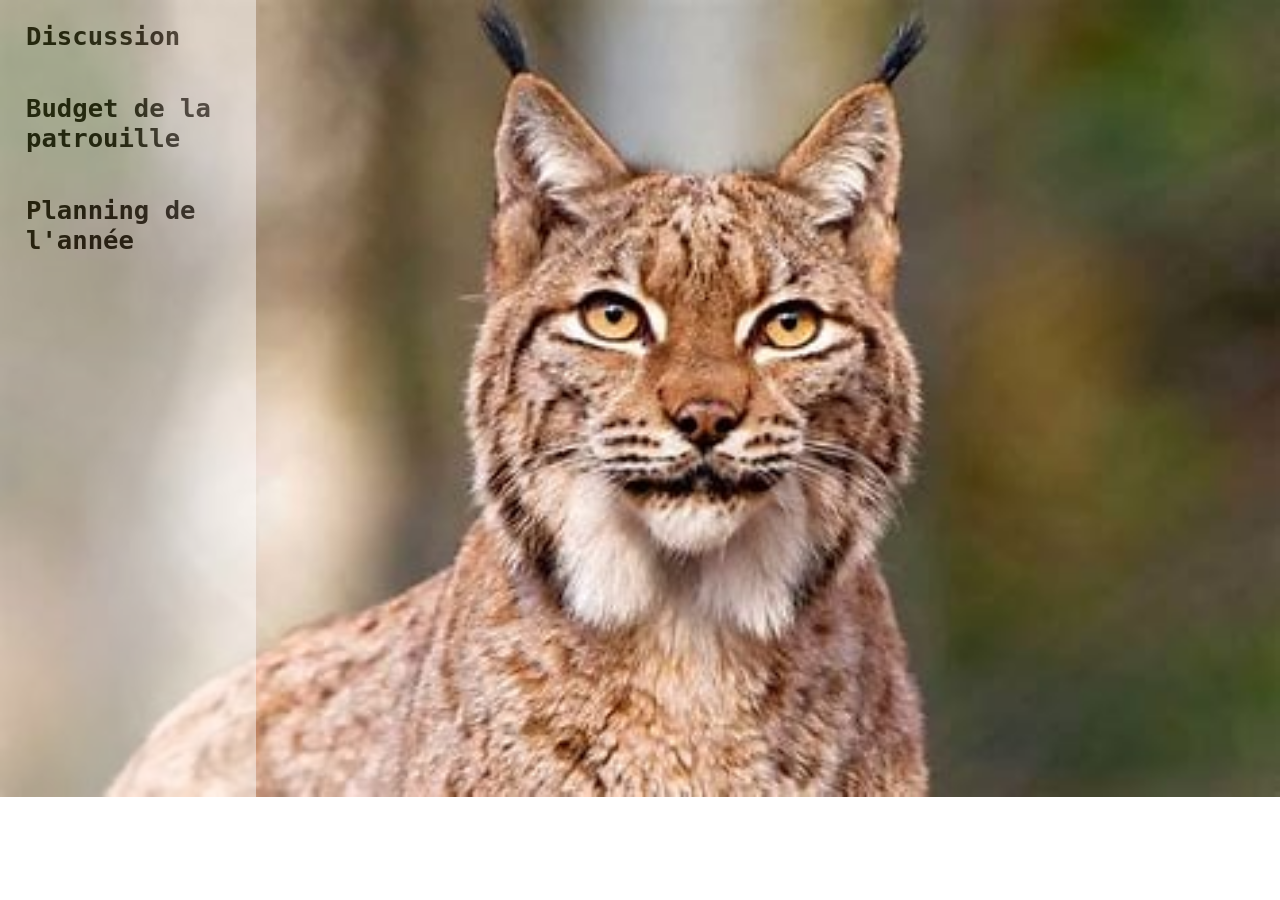
==== lynx/index.html @ 18b88c87 "add draft of website" ====
<!DOCTYPE html>
<html>
	<head>
		<link rel="stylesheet" href="style.css">
		<script src="scripts.js"></script>
	</head>
	<body>
		<img id='frontpage_background' src='lynx_background.jpg'></img>
		<div id='main_menu'>
			<button id='chat_button' class='main_menu_button' onclick='load_chat()'>
				Discussion
			</button>
			<button id='budget_button' class='main_menu_button' onclick='load_budget()'>
				Budget de la patrouille
			</button>
			<button id='planning_button' class='main_menu_button' onclick='load_planning()'>
				Planning de l'année
			</button>
		</div>
	</body>
</html>
---- lynx/style.css ----
#frontpage_background {
	position: absolute;
	top: 0px;
	left: 0px;
	width: 100%;
}

#main_menu {
	background-color: white;
	opacity: 50%;
	position: absolute;
	top: 0px;
	left: 0px;
	width: 20vw;
	height: 100%;
}

.main_menu_button {
	border: none;
	background: none;
	text-align: left;
	font-family: monospace;
	margin: 20px;
	font-weight: bold;
	font-size: 2vw;
}

.budget-marker {
	position: absolute;
	left: 55%;
	top: 20%;
	transform: translate(-50%, -50%);
	font-family: monospace;
	font-size: 3vw;
	font-weight: bold;
	white-space: pre-wrap;
	text-align: center;
}

.activity-marker {
	background-color: white;
	opacity: 50%;
	border-radius: 20%;
	padding: 5vw 20vw 10vw 20vw;
	white-space: pre-wrap;
	position: absolute;
	left: 55%;
	top: 20%;
	transform: translate(-50%, -50%);
}
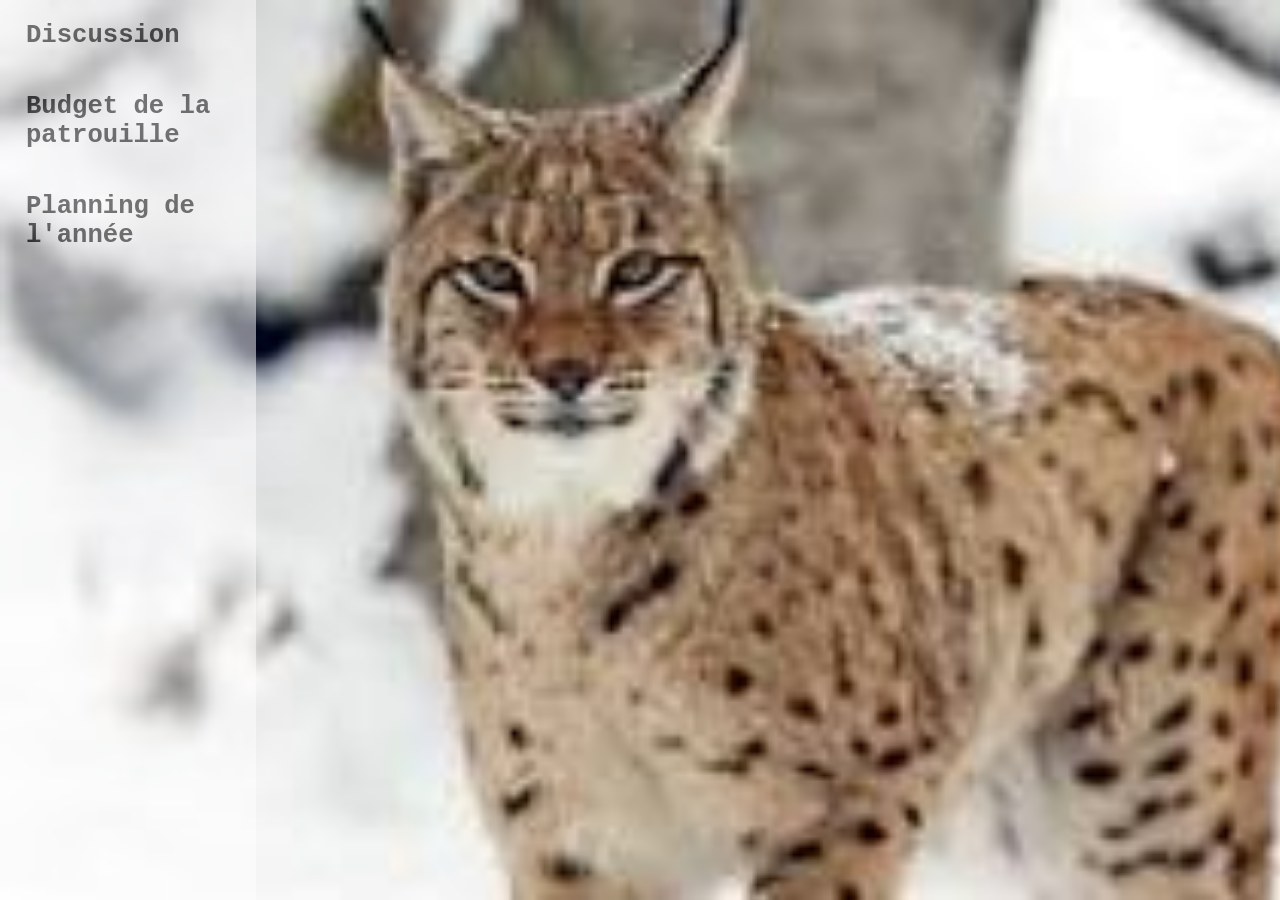
==== commit 746f8d2a: "Update index.html" ====
--- a/lynx/index.html
+++ b/lynx/index.html
@@ -3,9 +3,31 @@
 	<head>
 		<link rel="stylesheet" href="style.css">
 		<script src="scripts.js"></script>
+    <script>
+window.onload = function() {
+    resizeImage();
+};
+
+window.onresize = function() {
+    resizeImage();
+};
+
+function resizeImage() {
+    var img = document.getElementById('frontpage_background');
+    var aspectRatio = img.naturalWidth / img.naturalHeight;
+    if (window.innerWidth / window.innerHeight <= aspectRatio) {
+        img.style.width = 'auto';
+        img.style.height = '100vh';
+    } else {
+        img.style.width = '100vw';
+        img.style.height = 'auto';
+    }
+}
+
+  </script>
 	</head>
 	<body>
-		<img id='frontpage_background' src='lynx_background.jpg'></img>
+		<img id='frontpage_background' src='[data-uri]'></img>
 		<div id='main_menu'>
 			<button id='chat_button' class='main_menu_button' onclick='load_chat()'>
 				Discussion
@@ -18,4 +40,4 @@
 			</button>
 		</div>
 	</body>
-</html>+</html>
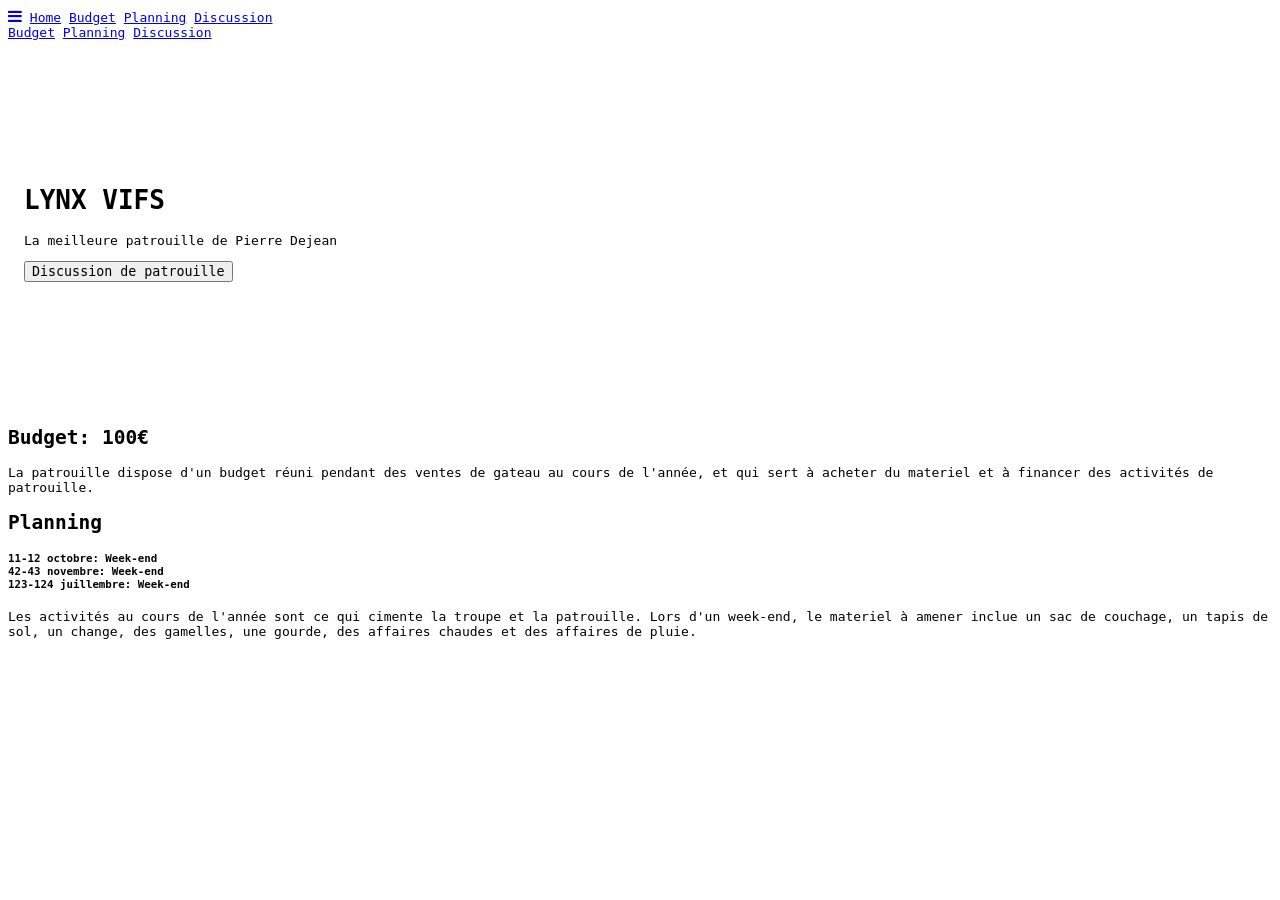
==== commit fcff8d0f: "Update index.html" ====
--- a/lynx/index.html
+++ b/lynx/index.html
@@ -1,43 +1,85 @@
 <!DOCTYPE html>
-<html>
+<html lang="en">
 	<head>
-		<link rel="stylesheet" href="style.css">
-		<script src="scripts.js"></script>
-    <script>
-window.onload = function() {
-    resizeImage();
-};
+		<title>Lynx Vifs</title>
+		<meta charset="UTF-8">
+		<meta name="viewport" content="width=device-width, initial-scale=1">
+		<link rel="stylesheet" href="main.css">
+		<link rel="stylesheet" href="https://cdnjs.cloudflare.com/ajax/libs/font-awesome/4.7.0/css/font-awesome.min.css">
+		<style>
+			body,h1,h2,h3,h4,h5,h6 {
+				font-family: monospace;
+			}
+			.w3-bar,h1,button {
+				font-family: monospace;
+			}
+		</style>
+	</head>
+<body>
 
-window.onresize = function() {
-    resizeImage();
-};
-
-function resizeImage() {
-    var img = document.getElementById('frontpage_background');
-    var aspectRatio = img.naturalWidth / img.naturalHeight;
-    if (window.innerWidth / window.innerHeight <= aspectRatio) {
-        img.style.width = 'auto';
-        img.style.height = '100vh';
-    } else {
-        img.style.width = '100vw';
-        img.style.height = 'auto';
-    }
-}
-
-  </script>
-	</head>
-	<body>
-		<img id='frontpage_background' src='[data-uri]'></img>
-		<div id='main_menu'>
-			<button id='chat_button' class='main_menu_button' onclick='load_chat()'>
-				Discussion
-			</button>
-			<button id='budget_button' class='main_menu_button' onclick='load_budget()'>
-				Budget de la patrouille
-			</button>
-			<button id='planning_button' class='main_menu_button' onclick='load_planning()'>
-				Planning de l'année
-			</button>
+	<!-- Navbar -->
+	<div class="w3-top">
+		<div class="w3-bar w3-yellow w3-card w3-left-align w3-large">
+			<a class="w3-bar-item w3-button w3-hide-medium w3-hide-large w3-right w3-padding-large w3-hover-white w3-large w3-yellow" href="javascript:void(0);" onclick="myFunction()" title="Toggle Navigation Menu"><i class="fa fa-bars"></i></a>
+			<a href="#" class="w3-bar-item w3-button w3-padding-large w3-black">Home</a>
+			<a href="#budget" class="w3-bar-item w3-button w3-hide-small w3-padding-large w3-hover-white">Budget</a>
+			<a href="#planning" class="w3-bar-item w3-button w3-hide-small w3-padding-large w3-hover-white">Planning</a>
+			<a href="#discussion" class="w3-bar-item w3-button w3-hide-small w3-padding-large w3-hover-white">Discussion</a>
 		</div>
-	</body>
+	
+		<!-- Navbar on small screens -->
+		<div id="navDemo" class="w3-bar-block w3-yellow w3-hide w3-hide-large w3-hide-medium w3-large">
+			<a href="#budget" class="w3-bar-item w3-button w3-padding-large">Budget</a>
+			<a href="#planning" class="w3-bar-item w3-button w3-padding-large">Planning</a>
+			<a href="#discussion" class="w3-bar-item w3-button w3-padding-large">Discussion</a>
+		</div>
+	</div>
+	
+	<!-- Header -->
+	<header class="w3-container w3-orange w3-center" style="padding:128px 16px">
+		<h1 class="w3-margin w3-jumbo">LYNX VIFS</h1>
+		<p class="w3-xlarge">La meilleure patrouille de Pierre Dejean</p>
+		<button class="w3-button w3-black w3-padding-large w3-large w3-margin-top">Discussion de patrouille</button>
+	</header>
+	
+	<!-- First Grid -->
+	<section id='budget'>
+		<div class="w3-row-padding w3-padding-64 w3-container">
+			<div class="w3-content">
+				<div class="w3-twothird">
+					<h1>Budget: 100€</h1>
+		
+					<p class="w3-text-grey">La patrouille dispose d'un budget réuni pendant des ventes de gateau au cours de l'année, et qui sert à acheter du materiel et à financer des activités de patrouille.</p>
+				</div>
+			</div>
+		</div>
+	</section>
+	
+	<!-- Second Grid -->
+	<section id='planning'>
+		<div class="w3-row-padding w3-light-grey w3-padding-64 w3-container">
+			<div class="w3-content">
+				<div class="w3-twothird">
+					<h1>Planning</h1>
+					<h5 class="w3-padding-32">11-12 octobre: Week-end</br>42-43 novembre: Week-end</br>123-124 juillembre: Week-end</h5>
+		
+					<p class="w3-text-grey">Les activités au cours de l'année sont ce qui cimente la troupe et la patrouille. Lors d'un week-end, le materiel à amener inclue un sac de couchage, un tapis de sol, un change, des gamelles, une gourde, des affaires chaudes et des affaires de pluie.</p>
+				</div>
+			</div>
+		</div>
+	</section>
+	
+	<script>
+	// Used to toggle the menu on small screens when clicking on the menu button
+	function myFunction() {
+		var x = document.getElementById("navDemo");
+		if (x.className.indexOf("w3-show") == -1) {
+			x.className += " w3-show";
+		} else { 
+			x.className = x.className.replace(" w3-show", "");
+		}
+	}
+	</script>
+	
+</body>
 </html>
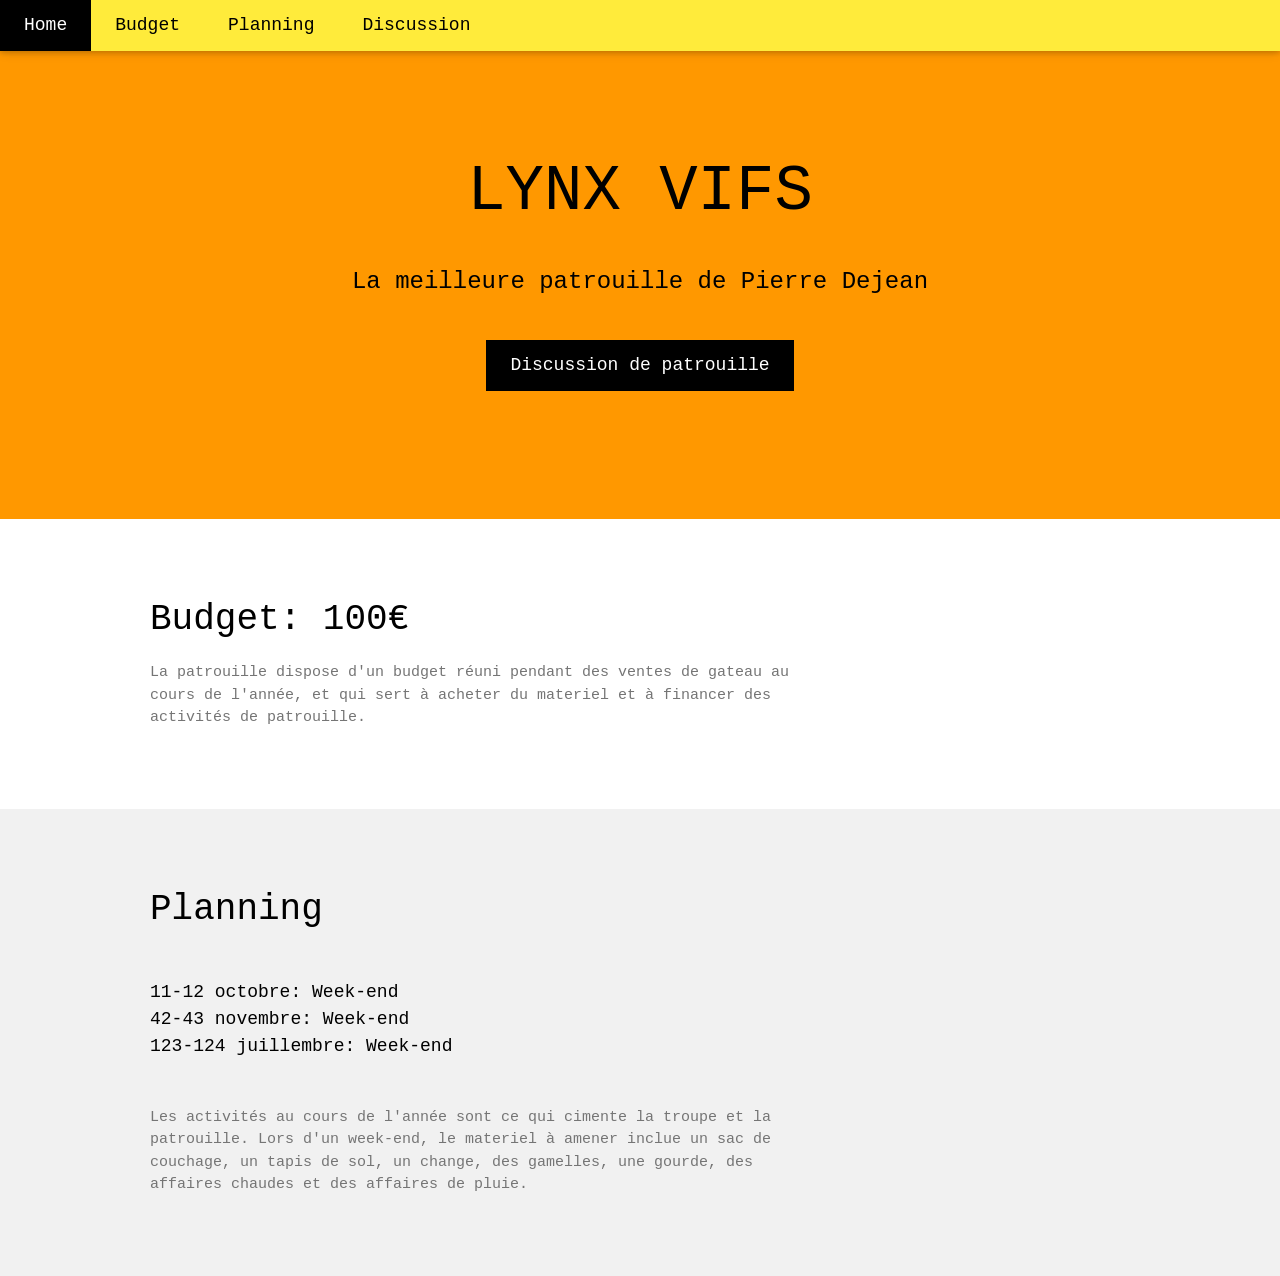
==== commit eb08c50f: "Add files via upload" ====
--- a/lynx/index.html
+++ b/lynx/index.html
@@ -24,14 +24,14 @@
 			<a href="#" class="w3-bar-item w3-button w3-padding-large w3-black">Home</a>
 			<a href="#budget" class="w3-bar-item w3-button w3-hide-small w3-padding-large w3-hover-white">Budget</a>
 			<a href="#planning" class="w3-bar-item w3-button w3-hide-small w3-padding-large w3-hover-white">Planning</a>
-			<a href="#discussion" class="w3-bar-item w3-button w3-hide-small w3-padding-large w3-hover-white">Discussion</a>
+			<a href="chat.html" class="w3-bar-item w3-button w3-hide-small w3-padding-large w3-hover-white">Discussion</a>
 		</div>
 	
 		<!-- Navbar on small screens -->
 		<div id="navDemo" class="w3-bar-block w3-yellow w3-hide w3-hide-large w3-hide-medium w3-large">
 			<a href="#budget" class="w3-bar-item w3-button w3-padding-large">Budget</a>
 			<a href="#planning" class="w3-bar-item w3-button w3-padding-large">Planning</a>
-			<a href="#discussion" class="w3-bar-item w3-button w3-padding-large">Discussion</a>
+			<a href="chat.html" class="w3-bar-item w3-button w3-padding-large">Discussion</a>
 		</div>
 	</div>
 	
@@ -39,7 +39,7 @@
 	<header class="w3-container w3-orange w3-center" style="padding:128px 16px">
 		<h1 class="w3-margin w3-jumbo">LYNX VIFS</h1>
 		<p class="w3-xlarge">La meilleure patrouille de Pierre Dejean</p>
-		<button class="w3-button w3-black w3-padding-large w3-large w3-margin-top">Discussion de patrouille</button>
+		<button class="w3-button w3-black w3-padding-large w3-large w3-margin-top" onclick="window.location = 'chat.html'">Discussion de patrouille</button>
 	</header>
 	
 	<!-- First Grid -->
--- a/lynx/main.css
+++ b/lynx/main.css
@@ -0,0 +1,236 @@
+/* W3.CSS 4.15 December 2020 by Jan Egil and Borge Refsnes */
+html{box-sizing:border-box}*,*:before,*:after{box-sizing:inherit}
+/* Extract from normalize.css by Nicolas Gallagher and Jonathan Neal git.io/normalize */
+html{-ms-text-size-adjust:100%;-webkit-text-size-adjust:100%}body{margin:0}
+article,aside,details,figcaption,figure,footer,header,main,menu,nav,section{display:block}summary{display:list-item}
+audio,canvas,progress,video{display:inline-block}progress{vertical-align:baseline}
+audio:not([controls]){display:none;height:0}[hidden],template{display:none}
+a{background-color:transparent}a:active,a:hover{outline-width:0}
+abbr[title]{border-bottom:none;text-decoration:underline;text-decoration:underline dotted}
+b,strong{font-weight:bolder}dfn{font-style:italic}mark{background:#ff0;color:#000}
+small{font-size:80%}sub,sup{font-size:75%;line-height:0;position:relative;vertical-align:baseline}
+sub{bottom:-0.25em}sup{top:-0.5em}figure{margin:1em 40px}img{border-style:none}
+code,kbd,pre,samp{font-family:monospace,monospace;font-size:1em}hr{box-sizing:content-box;height:0;overflow:visible}
+button,input,select,textarea,optgroup{font:inherit;margin:0}optgroup{font-weight:bold}
+button,input{overflow:visible}button,select{text-transform:none}
+button,[type=button],[type=reset],[type=submit]{-webkit-appearance:button}
+button::-moz-focus-inner,[type=button]::-moz-focus-inner,[type=reset]::-moz-focus-inner,[type=submit]::-moz-focus-inner{border-style:none;padding:0}
+button:-moz-focusring,[type=button]:-moz-focusring,[type=reset]:-moz-focusring,[type=submit]:-moz-focusring{outline:1px dotted ButtonText}
+fieldset{border:1px solid #c0c0c0;margin:0 2px;padding:.35em .625em .75em}
+legend{color:inherit;display:table;max-width:100%;padding:0;white-space:normal}textarea{overflow:auto}
+[type=checkbox],[type=radio]{padding:0}
+[type=number]::-webkit-inner-spin-button,[type=number]::-webkit-outer-spin-button{height:auto}
+[type=search]{-webkit-appearance:textfield;outline-offset:-2px}
+[type=search]::-webkit-search-decoration{-webkit-appearance:none}
+::-webkit-file-upload-button{-webkit-appearance:button;font:inherit}
+/* End extract */
+html,body{font-family:Verdana,sans-serif;font-size:15px;line-height:1.5}html{overflow-x:hidden}
+h1{font-size:36px}h2{font-size:30px}h3{font-size:24px}h4{font-size:20px}h5{font-size:18px}h6{font-size:16px}
+.w3-serif{font-family:serif}.w3-sans-serif{font-family:sans-serif}.w3-cursive{font-family:cursive}.w3-monospace{font-family:monospace}
+h1,h2,h3,h4,h5,h6{font-family:"Segoe UI",Arial,sans-serif;font-weight:400;margin:10px 0}.w3-wide{letter-spacing:4px}
+hr{border:0;border-top:1px solid #eee;margin:20px 0}
+.w3-image{max-width:100%;height:auto}img{vertical-align:middle}a{color:inherit}
+.w3-table,.w3-table-all{border-collapse:collapse;border-spacing:0;width:100%;display:table}.w3-table-all{border:1px solid #ccc}
+.w3-bordered tr,.w3-table-all tr{border-bottom:1px solid #ddd}.w3-striped tbody tr:nth-child(even){background-color:#f1f1f1}
+.w3-table-all tr:nth-child(odd){background-color:#fff}.w3-table-all tr:nth-child(even){background-color:#f1f1f1}
+.w3-hoverable tbody tr:hover,.w3-ul.w3-hoverable li:hover{background-color:#ccc}.w3-centered tr th,.w3-centered tr td{text-align:center}
+.w3-table td,.w3-table th,.w3-table-all td,.w3-table-all th{padding:8px 8px;display:table-cell;text-align:left;vertical-align:top}
+.w3-table th:first-child,.w3-table td:first-child,.w3-table-all th:first-child,.w3-table-all td:first-child{padding-left:16px}
+.w3-btn,.w3-button{border:none;display:inline-block;padding:8px 16px;vertical-align:middle;overflow:hidden;text-decoration:none;color:inherit;background-color:inherit;text-align:center;cursor:pointer;white-space:nowrap}
+.w3-btn:hover{box-shadow:0 8px 16px 0 rgba(0,0,0,0.2),0 6px 20px 0 rgba(0,0,0,0.19)}
+.w3-btn,.w3-button{-webkit-touch-callout:none;-webkit-user-select:none;-khtml-user-select:none;-moz-user-select:none;-ms-user-select:none;user-select:none}   
+.w3-disabled,.w3-btn:disabled,.w3-button:disabled{cursor:not-allowed;opacity:0.3}.w3-disabled *,:disabled *{pointer-events:none}
+.w3-btn.w3-disabled:hover,.w3-btn:disabled:hover{box-shadow:none}
+.w3-badge,.w3-tag{background-color:#000;color:#fff;display:inline-block;padding-left:8px;padding-right:8px;text-align:center}.w3-badge{border-radius:50%}
+.w3-ul{list-style-type:none;padding:0;margin:0}.w3-ul li{padding:8px 16px;border-bottom:1px solid #ddd}.w3-ul li:last-child{border-bottom:none}
+.w3-tooltip,.w3-display-container{position:relative}.w3-tooltip .w3-text{display:none}.w3-tooltip:hover .w3-text{display:inline-block}
+.w3-ripple:active{opacity:0.5}.w3-ripple{transition:opacity 0s}
+.w3-input{padding:8px;display:block;border:none;border-bottom:1px solid #ccc;width:100%}
+.w3-select{padding:9px 0;width:100%;border:none;border-bottom:1px solid #ccc}
+.w3-dropdown-click,.w3-dropdown-hover{position:relative;display:inline-block;cursor:pointer}
+.w3-dropdown-hover:hover .w3-dropdown-content{display:block}
+.w3-dropdown-hover:first-child,.w3-dropdown-click:hover{background-color:#ccc;color:#000}
+.w3-dropdown-hover:hover > .w3-button:first-child,.w3-dropdown-click:hover > .w3-button:first-child{background-color:#ccc;color:#000}
+.w3-dropdown-content{cursor:auto;color:#000;background-color:#fff;display:none;position:absolute;min-width:160px;margin:0;padding:0;z-index:1}
+.w3-check,.w3-radio{width:24px;height:24px;position:relative;top:6px}
+.w3-sidebar{height:100%;width:200px;background-color:#fff;position:fixed!important;z-index:1;overflow:auto}
+.w3-bar-block .w3-dropdown-hover,.w3-bar-block .w3-dropdown-click{width:100%}
+.w3-bar-block .w3-dropdown-hover .w3-dropdown-content,.w3-bar-block .w3-dropdown-click .w3-dropdown-content{min-width:100%}
+.w3-bar-block .w3-dropdown-hover .w3-button,.w3-bar-block .w3-dropdown-click .w3-button{width:100%;text-align:left;padding:8px 16px}
+.w3-main,#main{transition:margin-left .4s}
+.w3-modal{z-index:3;display:none;padding-top:100px;position:fixed;left:0;top:0;width:100%;height:100%;overflow:auto;background-color:rgb(0,0,0);background-color:rgba(0,0,0,0.4)}
+.w3-modal-content{margin:auto;background-color:#fff;position:relative;padding:0;outline:0;width:600px}
+.w3-bar{width:100%;overflow:hidden}.w3-center .w3-bar{display:inline-block;width:auto}
+.w3-bar .w3-bar-item{padding:8px 16px;float:left;width:auto;border:none;display:block;outline:0}
+.w3-bar .w3-dropdown-hover,.w3-bar .w3-dropdown-click{position:static;float:left}
+.w3-bar .w3-button{white-space:normal}
+.w3-bar-block .w3-bar-item{width:100%;display:block;padding:8px 16px;text-align:left;border:none;white-space:normal;float:none;outline:0}
+.w3-bar-block.w3-center .w3-bar-item{text-align:center}.w3-block{display:block;width:100%}
+.w3-responsive{display:block;overflow-x:auto}
+.w3-container:after,.w3-container:before,.w3-panel:after,.w3-panel:before,.w3-row:after,.w3-row:before,.w3-row-padding:after,.w3-row-padding:before,
+.w3-cell-row:before,.w3-cell-row:after,.w3-clear:after,.w3-clear:before,.w3-bar:before,.w3-bar:after{content:"";display:table;clear:both}
+.w3-col,.w3-half,.w3-third,.w3-twothird,.w3-threequarter,.w3-quarter{float:left;width:100%}
+.w3-col.s1{width:8.33333%}.w3-col.s2{width:16.66666%}.w3-col.s3{width:24.99999%}.w3-col.s4{width:33.33333%}
+.w3-col.s5{width:41.66666%}.w3-col.s6{width:49.99999%}.w3-col.s7{width:58.33333%}.w3-col.s8{width:66.66666%}
+.w3-col.s9{width:74.99999%}.w3-col.s10{width:83.33333%}.w3-col.s11{width:91.66666%}.w3-col.s12{width:99.99999%}
+@media (min-width:601px){.w3-col.m1{width:8.33333%}.w3-col.m2{width:16.66666%}.w3-col.m3,.w3-quarter{width:24.99999%}.w3-col.m4,.w3-third{width:33.33333%}
+.w3-col.m5{width:41.66666%}.w3-col.m6,.w3-half{width:49.99999%}.w3-col.m7{width:58.33333%}.w3-col.m8,.w3-twothird{width:66.66666%}
+.w3-col.m9,.w3-threequarter{width:74.99999%}.w3-col.m10{width:83.33333%}.w3-col.m11{width:91.66666%}.w3-col.m12{width:99.99999%}}
+@media (min-width:993px){.w3-col.l1{width:8.33333%}.w3-col.l2{width:16.66666%}.w3-col.l3{width:24.99999%}.w3-col.l4{width:33.33333%}
+.w3-col.l5{width:41.66666%}.w3-col.l6{width:49.99999%}.w3-col.l7{width:58.33333%}.w3-col.l8{width:66.66666%}
+.w3-col.l9{width:74.99999%}.w3-col.l10{width:83.33333%}.w3-col.l11{width:91.66666%}.w3-col.l12{width:99.99999%}}
+.w3-rest{overflow:hidden}.w3-stretch{margin-left:-16px;margin-right:-16px}
+.w3-content,.w3-auto{margin-left:auto;margin-right:auto}.w3-content{max-width:980px}.w3-auto{max-width:1140px}
+.w3-cell-row{display:table;width:100%}.w3-cell{display:table-cell}
+.w3-cell-top{vertical-align:top}.w3-cell-middle{vertical-align:middle}.w3-cell-bottom{vertical-align:bottom}
+.w3-hide{display:none!important}.w3-show-block,.w3-show{display:block!important}.w3-show-inline-block{display:inline-block!important}
+@media (max-width:1205px){.w3-auto{max-width:95%}}
+@media (max-width:600px){.w3-modal-content{margin:0 10px;width:auto!important}.w3-modal{padding-top:30px}
+.w3-dropdown-hover.w3-mobile .w3-dropdown-content,.w3-dropdown-click.w3-mobile .w3-dropdown-content{position:relative}	
+.w3-hide-small{display:none!important}.w3-mobile{display:block;width:100%!important}.w3-bar-item.w3-mobile,.w3-dropdown-hover.w3-mobile,.w3-dropdown-click.w3-mobile{text-align:center}
+.w3-dropdown-hover.w3-mobile,.w3-dropdown-hover.w3-mobile .w3-btn,.w3-dropdown-hover.w3-mobile .w3-button,.w3-dropdown-click.w3-mobile,.w3-dropdown-click.w3-mobile .w3-btn,.w3-dropdown-click.w3-mobile .w3-button{width:100%}}
+@media (max-width:768px){.w3-modal-content{width:500px}.w3-modal{padding-top:50px}}
+@media (min-width:993px){.w3-modal-content{width:900px}.w3-hide-large{display:none!important}.w3-sidebar.w3-collapse{display:block!important}}
+@media (max-width:992px) and (min-width:601px){.w3-hide-medium{display:none!important}}
+@media (max-width:992px){.w3-sidebar.w3-collapse{display:none}.w3-main{margin-left:0!important;margin-right:0!important}.w3-auto{max-width:100%}}
+.w3-top,.w3-bottom{position:fixed;width:100%;z-index:1}.w3-top{top:0}.w3-bottom{bottom:0}
+.w3-overlay{position:fixed;display:none;width:100%;height:100%;top:0;left:0;right:0;bottom:0;background-color:rgba(0,0,0,0.5);z-index:2}
+.w3-display-topleft{position:absolute;left:0;top:0}.w3-display-topright{position:absolute;right:0;top:0}
+.w3-display-bottomleft{position:absolute;left:0;bottom:0}.w3-display-bottomright{position:absolute;right:0;bottom:0}
+.w3-display-middle{position:absolute;top:50%;left:50%;transform:translate(-50%,-50%);-ms-transform:translate(-50%,-50%)}
+.w3-display-left{position:absolute;top:50%;left:0%;transform:translate(0%,-50%);-ms-transform:translate(-0%,-50%)}
+.w3-display-right{position:absolute;top:50%;right:0%;transform:translate(0%,-50%);-ms-transform:translate(0%,-50%)}
+.w3-display-topmiddle{position:absolute;left:50%;top:0;transform:translate(-50%,0%);-ms-transform:translate(-50%,0%)}
+.w3-display-bottommiddle{position:absolute;left:50%;bottom:0;transform:translate(-50%,0%);-ms-transform:translate(-50%,0%)}
+.w3-display-container:hover .w3-display-hover{display:block}.w3-display-container:hover span.w3-display-hover{display:inline-block}.w3-display-hover{display:none}
+.w3-display-position{position:absolute}
+.w3-circle{border-radius:50%}
+.w3-round-small{border-radius:2px}.w3-round,.w3-round-medium{border-radius:4px}.w3-round-large{border-radius:8px}.w3-round-xlarge{border-radius:16px}.w3-round-xxlarge{border-radius:32px}
+.w3-row-padding,.w3-row-padding>.w3-half,.w3-row-padding>.w3-third,.w3-row-padding>.w3-twothird,.w3-row-padding>.w3-threequarter,.w3-row-padding>.w3-quarter,.w3-row-padding>.w3-col{padding:0 8px}
+.w3-container,.w3-panel{padding:0.01em 16px}.w3-panel{margin-top:16px;margin-bottom:16px}
+.w3-code,.w3-codespan{font-family:Consolas,"courier new";font-size:16px}
+.w3-code{width:auto;background-color:#fff;padding:8px 12px;border-left:4px solid #4CAF50;word-wrap:break-word}
+.w3-codespan{color:crimson;background-color:#f1f1f1;padding-left:4px;padding-right:4px;font-size:110%}
+.w3-card,.w3-card-2{box-shadow:0 2px 5px 0 rgba(0,0,0,0.16),0 2px 10px 0 rgba(0,0,0,0.12)}
+.w3-card-4,.w3-hover-shadow:hover{box-shadow:0 4px 10px 0 rgba(0,0,0,0.2),0 4px 20px 0 rgba(0,0,0,0.19)}
+.w3-spin{animation:w3-spin 2s infinite linear}@keyframes w3-spin{0%{transform:rotate(0deg)}100%{transform:rotate(359deg)}}
+.w3-animate-fading{animation:fading 10s infinite}@keyframes fading{0%{opacity:0}50%{opacity:1}100%{opacity:0}}
+.w3-animate-opacity{animation:opac 0.8s}@keyframes opac{from{opacity:0} to{opacity:1}}
+.w3-animate-top{position:relative;animation:animatetop 0.4s}@keyframes animatetop{from{top:-300px;opacity:0} to{top:0;opacity:1}}
+.w3-animate-left{position:relative;animation:animateleft 0.4s}@keyframes animateleft{from{left:-300px;opacity:0} to{left:0;opacity:1}}
+.w3-animate-right{position:relative;animation:animateright 0.4s}@keyframes animateright{from{right:-300px;opacity:0} to{right:0;opacity:1}}
+.w3-animate-bottom{position:relative;animation:animatebottom 0.4s}@keyframes animatebottom{from{bottom:-300px;opacity:0} to{bottom:0;opacity:1}}
+.w3-animate-zoom {animation:animatezoom 0.6s}@keyframes animatezoom{from{transform:scale(0)} to{transform:scale(1)}}
+.w3-animate-input{transition:width 0.4s ease-in-out}.w3-animate-input:focus{width:100%!important}
+.w3-opacity,.w3-hover-opacity:hover{opacity:0.60}.w3-opacity-off,.w3-hover-opacity-off:hover{opacity:1}
+.w3-opacity-max{opacity:0.25}.w3-opacity-min{opacity:0.75}
+.w3-greyscale-max,.w3-grayscale-max,.w3-hover-greyscale:hover,.w3-hover-grayscale:hover{filter:grayscale(100%)}
+.w3-greyscale,.w3-grayscale{filter:grayscale(75%)}.w3-greyscale-min,.w3-grayscale-min{filter:grayscale(50%)}
+.w3-sepia{filter:sepia(75%)}.w3-sepia-max,.w3-hover-sepia:hover{filter:sepia(100%)}.w3-sepia-min{filter:sepia(50%)}
+.w3-tiny{font-size:10px!important}.w3-small{font-size:12px!important}.w3-medium{font-size:15px!important}.w3-large{font-size:18px!important}
+.w3-xlarge{font-size:24px!important}.w3-xxlarge{font-size:36px!important}.w3-xxxlarge{font-size:48px!important}.w3-jumbo{font-size:64px!important}
+.w3-left-align{text-align:left!important}.w3-right-align{text-align:right!important}.w3-justify{text-align:justify!important}.w3-center{text-align:center!important}
+.w3-border-0{border:0!important}.w3-border{border:1px solid #ccc!important}
+.w3-border-top{border-top:1px solid #ccc!important}.w3-border-bottom{border-bottom:1px solid #ccc!important}
+.w3-border-left{border-left:1px solid #ccc!important}.w3-border-right{border-right:1px solid #ccc!important}
+.w3-topbar{border-top:6px solid #ccc!important}.w3-bottombar{border-bottom:6px solid #ccc!important}
+.w3-leftbar{border-left:6px solid #ccc!important}.w3-rightbar{border-right:6px solid #ccc!important}
+.w3-section,.w3-code{margin-top:16px!important;margin-bottom:16px!important}
+.w3-margin{margin:16px!important}.w3-margin-top{margin-top:16px!important}.w3-margin-bottom{margin-bottom:16px!important}
+.w3-margin-left{margin-left:16px!important}.w3-margin-right{margin-right:16px!important}
+.w3-padding-small{padding:4px 8px!important}.w3-padding{padding:8px 16px!important}.w3-padding-large{padding:12px 24px!important}
+.w3-padding-16{padding-top:16px!important;padding-bottom:16px!important}.w3-padding-24{padding-top:24px!important;padding-bottom:24px!important}
+.w3-padding-32{padding-top:32px!important;padding-bottom:32px!important}.w3-padding-48{padding-top:48px!important;padding-bottom:48px!important}
+.w3-padding-64{padding-top:64px!important;padding-bottom:64px!important}
+.w3-padding-top-64{padding-top:64px!important}.w3-padding-top-48{padding-top:48px!important}
+.w3-padding-top-32{padding-top:32px!important}.w3-padding-top-24{padding-top:24px!important}
+.w3-left{float:left!important}.w3-right{float:right!important}
+.w3-button:hover{color:#000!important;background-color:#ccc!important}
+.w3-transparent,.w3-hover-none:hover{background-color:transparent!important}
+.w3-hover-none:hover{box-shadow:none!important}
+/* Colors */
+.w3-amber,.w3-hover-amber:hover{color:#000!important;background-color:#ffc107!important}
+.w3-aqua,.w3-hover-aqua:hover{color:#000!important;background-color:#00ffff!important}
+.w3-blue,.w3-hover-blue:hover{color:#fff!important;background-color:#2196F3!important}
+.w3-light-blue,.w3-hover-light-blue:hover{color:#000!important;background-color:#87CEEB!important}
+.w3-brown,.w3-hover-brown:hover{color:#fff!important;background-color:#795548!important}
+.w3-cyan,.w3-hover-cyan:hover{color:#000!important;background-color:#00bcd4!important}
+.w3-blue-grey,.w3-hover-blue-grey:hover,.w3-blue-gray,.w3-hover-blue-gray:hover{color:#fff!important;background-color:#607d8b!important}
+.w3-green,.w3-hover-green:hover{color:#fff!important;background-color:#4CAF50!important}
+.w3-light-green,.w3-hover-light-green:hover{color:#000!important;background-color:#8bc34a!important}
+.w3-indigo,.w3-hover-indigo:hover{color:#fff!important;background-color:#3f51b5!important}
+.w3-khaki,.w3-hover-khaki:hover{color:#000!important;background-color:#f0e68c!important}
+.w3-lime,.w3-hover-lime:hover{color:#000!important;background-color:#cddc39!important}
+.w3-orange,.w3-hover-orange:hover{color:#000!important;background-color:#ff9800!important}
+.w3-deep-orange,.w3-hover-deep-orange:hover{color:#fff!important;background-color:#ff5722!important}
+.w3-pink,.w3-hover-pink:hover{color:#fff!important;background-color:#e91e63!important}
+.w3-purple,.w3-hover-purple:hover{color:#fff!important;background-color:#9c27b0!important}
+.w3-deep-purple,.w3-hover-deep-purple:hover{color:#fff!important;background-color:#673ab7!important}
+.w3-red,.w3-hover-red:hover{color:#fff!important;background-color:#f44336!important}
+.w3-sand,.w3-hover-sand:hover{color:#000!important;background-color:#fdf5e6!important}
+.w3-teal,.w3-hover-teal:hover{color:#fff!important;background-color:#009688!important}
+.w3-yellow,.w3-hover-yellow:hover{color:#000!important;background-color:#ffeb3b!important}
+.w3-white,.w3-hover-white:hover{color:#000!important;background-color:#fff!important}
+.w3-black,.w3-hover-black:hover{color:#fff!important;background-color:#000!important}
+.w3-grey,.w3-hover-grey:hover,.w3-gray,.w3-hover-gray:hover{color:#000!important;background-color:#9e9e9e!important}
+.w3-light-grey,.w3-hover-light-grey:hover,.w3-light-gray,.w3-hover-light-gray:hover{color:#000!important;background-color:#f1f1f1!important}
+.w3-dark-grey,.w3-hover-dark-grey:hover,.w3-dark-gray,.w3-hover-dark-gray:hover{color:#fff!important;background-color:#616161!important}
+.w3-pale-red,.w3-hover-pale-red:hover{color:#000!important;background-color:#ffdddd!important}
+.w3-pale-green,.w3-hover-pale-green:hover{color:#000!important;background-color:#ddffdd!important}
+.w3-pale-yellow,.w3-hover-pale-yellow:hover{color:#000!important;background-color:#ffffcc!important}
+.w3-pale-blue,.w3-hover-pale-blue:hover{color:#000!important;background-color:#ddffff!important}
+.w3-text-amber,.w3-hover-text-amber:hover{color:#ffc107!important}
+.w3-text-aqua,.w3-hover-text-aqua:hover{color:#00ffff!important}
+.w3-text-blue,.w3-hover-text-blue:hover{color:#2196F3!important}
+.w3-text-light-blue,.w3-hover-text-light-blue:hover{color:#87CEEB!important}
+.w3-text-brown,.w3-hover-text-brown:hover{color:#795548!important}
+.w3-text-cyan,.w3-hover-text-cyan:hover{color:#00bcd4!important}
+.w3-text-blue-grey,.w3-hover-text-blue-grey:hover,.w3-text-blue-gray,.w3-hover-text-blue-gray:hover{color:#607d8b!important}
+.w3-text-green,.w3-hover-text-green:hover{color:#4CAF50!important}
+.w3-text-light-green,.w3-hover-text-light-green:hover{color:#8bc34a!important}
+.w3-text-indigo,.w3-hover-text-indigo:hover{color:#3f51b5!important}
+.w3-text-khaki,.w3-hover-text-khaki:hover{color:#b4aa50!important}
+.w3-text-lime,.w3-hover-text-lime:hover{color:#cddc39!important}
+.w3-text-orange,.w3-hover-text-orange:hover{color:#ff9800!important}
+.w3-text-deep-orange,.w3-hover-text-deep-orange:hover{color:#ff5722!important}
+.w3-text-pink,.w3-hover-text-pink:hover{color:#e91e63!important}
+.w3-text-purple,.w3-hover-text-purple:hover{color:#9c27b0!important}
+.w3-text-deep-purple,.w3-hover-text-deep-purple:hover{color:#673ab7!important}
+.w3-text-red,.w3-hover-text-red:hover{color:#f44336!important}
+.w3-text-sand,.w3-hover-text-sand:hover{color:#fdf5e6!important}
+.w3-text-teal,.w3-hover-text-teal:hover{color:#009688!important}
+.w3-text-yellow,.w3-hover-text-yellow:hover{color:#d2be0e!important}
+.w3-text-white,.w3-hover-text-white:hover{color:#fff!important}
+.w3-text-black,.w3-hover-text-black:hover{color:#000!important}
+.w3-text-grey,.w3-hover-text-grey:hover,.w3-text-gray,.w3-hover-text-gray:hover{color:#757575!important}
+.w3-text-light-grey,.w3-hover-text-light-grey:hover,.w3-text-light-gray,.w3-hover-text-light-gray:hover{color:#f1f1f1!important}
+.w3-text-dark-grey,.w3-hover-text-dark-grey:hover,.w3-text-dark-gray,.w3-hover-text-dark-gray:hover{color:#3a3a3a!important}
+.w3-border-amber,.w3-hover-border-amber:hover{border-color:#ffc107!important}
+.w3-border-aqua,.w3-hover-border-aqua:hover{border-color:#00ffff!important}
+.w3-border-blue,.w3-hover-border-blue:hover{border-color:#2196F3!important}
+.w3-border-light-blue,.w3-hover-border-light-blue:hover{border-color:#87CEEB!important}
+.w3-border-brown,.w3-hover-border-brown:hover{border-color:#795548!important}
+.w3-border-cyan,.w3-hover-border-cyan:hover{border-color:#00bcd4!important}
+.w3-border-blue-grey,.w3-hover-border-blue-grey:hover,.w3-border-blue-gray,.w3-hover-border-blue-gray:hover{border-color:#607d8b!important}
+.w3-border-green,.w3-hover-border-green:hover{border-color:#4CAF50!important}
+.w3-border-light-green,.w3-hover-border-light-green:hover{border-color:#8bc34a!important}
+.w3-border-indigo,.w3-hover-border-indigo:hover{border-color:#3f51b5!important}
+.w3-border-khaki,.w3-hover-border-khaki:hover{border-color:#f0e68c!important}
+.w3-border-lime,.w3-hover-border-lime:hover{border-color:#cddc39!important}
+.w3-border-orange,.w3-hover-border-orange:hover{border-color:#ff9800!important}
+.w3-border-deep-orange,.w3-hover-border-deep-orange:hover{border-color:#ff5722!important}
+.w3-border-pink,.w3-hover-border-pink:hover{border-color:#e91e63!important}
+.w3-border-purple,.w3-hover-border-purple:hover{border-color:#9c27b0!important}
+.w3-border-deep-purple,.w3-hover-border-deep-purple:hover{border-color:#673ab7!important}
+.w3-border-red,.w3-hover-border-red:hover{border-color:#f44336!important}
+.w3-border-sand,.w3-hover-border-sand:hover{border-color:#fdf5e6!important}
+.w3-border-teal,.w3-hover-border-teal:hover{border-color:#009688!important}
+.w3-border-yellow,.w3-hover-border-yellow:hover{border-color:#ffeb3b!important}
+.w3-border-white,.w3-hover-border-white:hover{border-color:#fff!important}
+.w3-border-black,.w3-hover-border-black:hover{border-color:#000!important}
+.w3-border-grey,.w3-hover-border-grey:hover,.w3-border-gray,.w3-hover-border-gray:hover{border-color:#9e9e9e!important}
+.w3-border-light-grey,.w3-hover-border-light-grey:hover,.w3-border-light-gray,.w3-hover-border-light-gray:hover{border-color:#f1f1f1!important}
+.w3-border-dark-grey,.w3-hover-border-dark-grey:hover,.w3-border-dark-gray,.w3-hover-border-dark-gray:hover{border-color:#616161!important}
+.w3-border-pale-red,.w3-hover-border-pale-red:hover{border-color:#ffe7e7!important}.w3-border-pale-green,.w3-hover-border-pale-green:hover{border-color:#e7ffe7!important}
+.w3-border-pale-yellow,.w3-hover-border-pale-yellow:hover{border-color:#ffffcc!important}.w3-border-pale-blue,.w3-hover-border-pale-blue:hover{border-color:#e7ffff!important}
+.w3-border-salmon:hover{border-color: salmon!important}
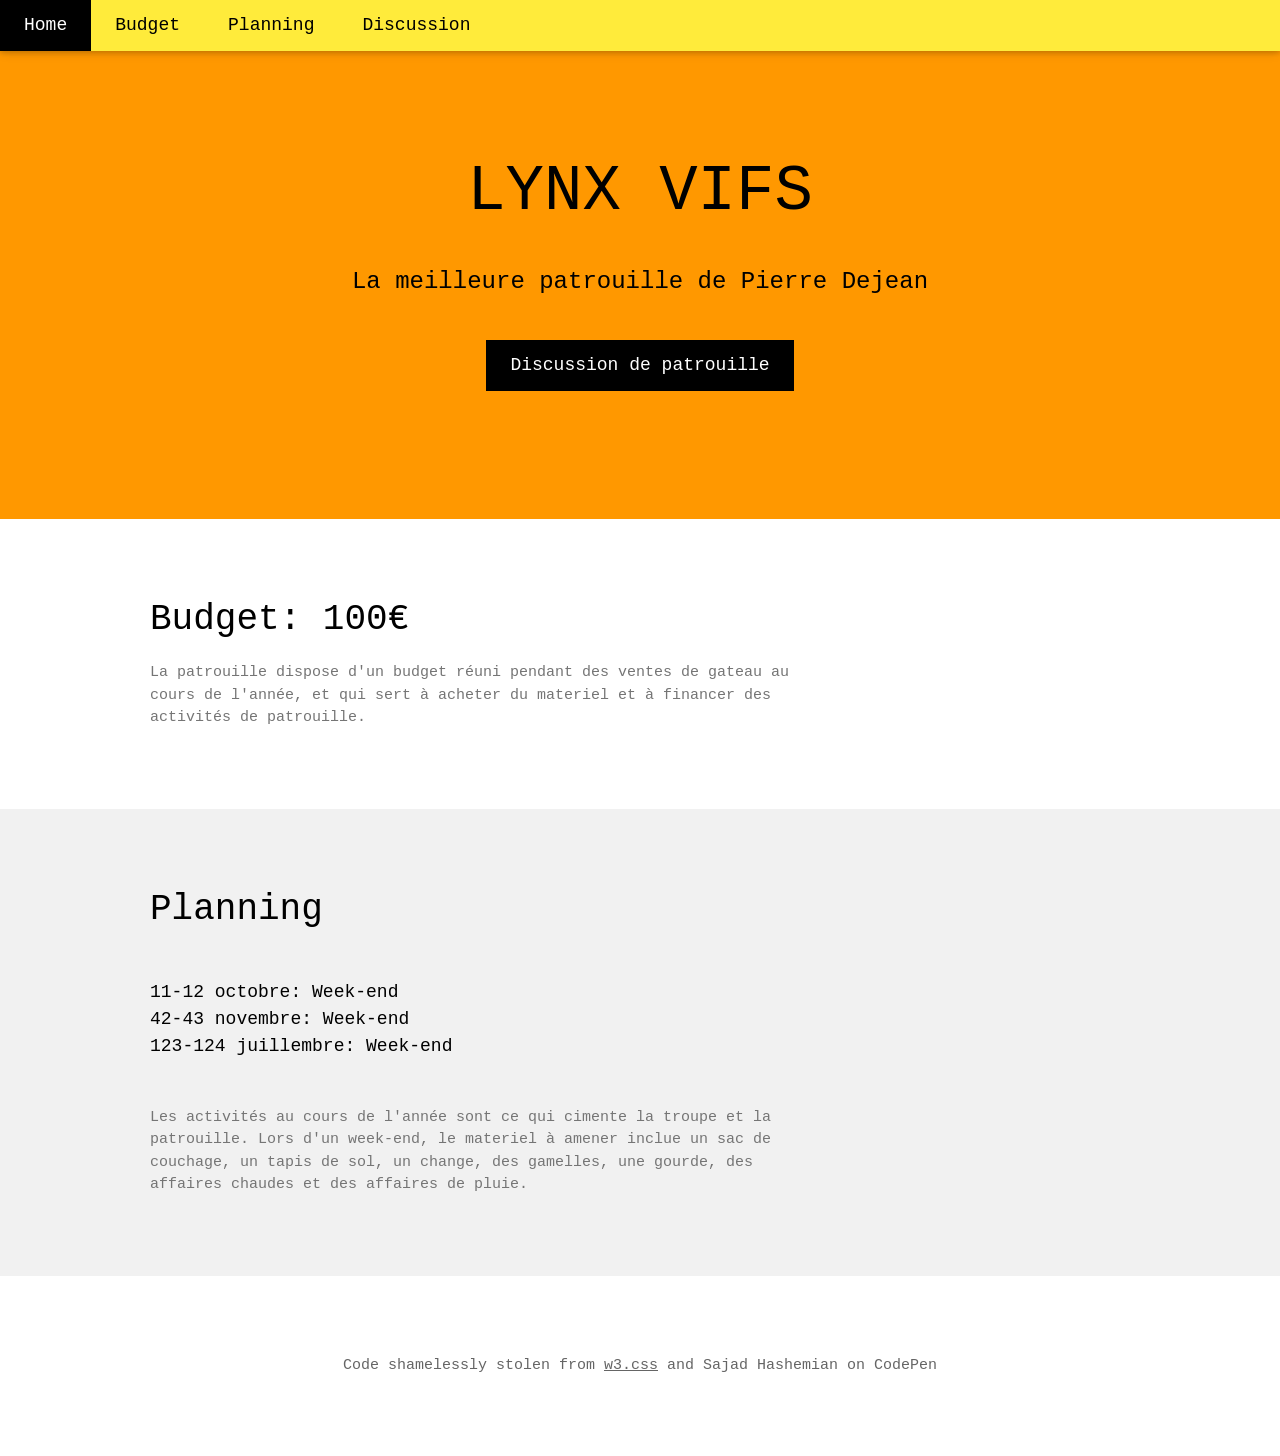
==== commit d8c1f4ca: "credit the people whose code I stole" ====
--- a/lynx/index.html
+++ b/lynx/index.html
@@ -69,6 +69,11 @@
 		</div>
 	</section>
 	
+	<!-- Footer -->
+	<footer class="w3-container w3-padding-64 w3-center w3-opacity">  
+		<p>Code shamelessly stolen from <a href="https://www.w3schools.com/w3css/default.asp" target="_blank">w3.css</a> and Sajad Hashemian on CodePen</p>
+	</footer>
+	
 	<script>
 	// Used to toggle the menu on small screens when clicking on the menu button
 	function myFunction() {
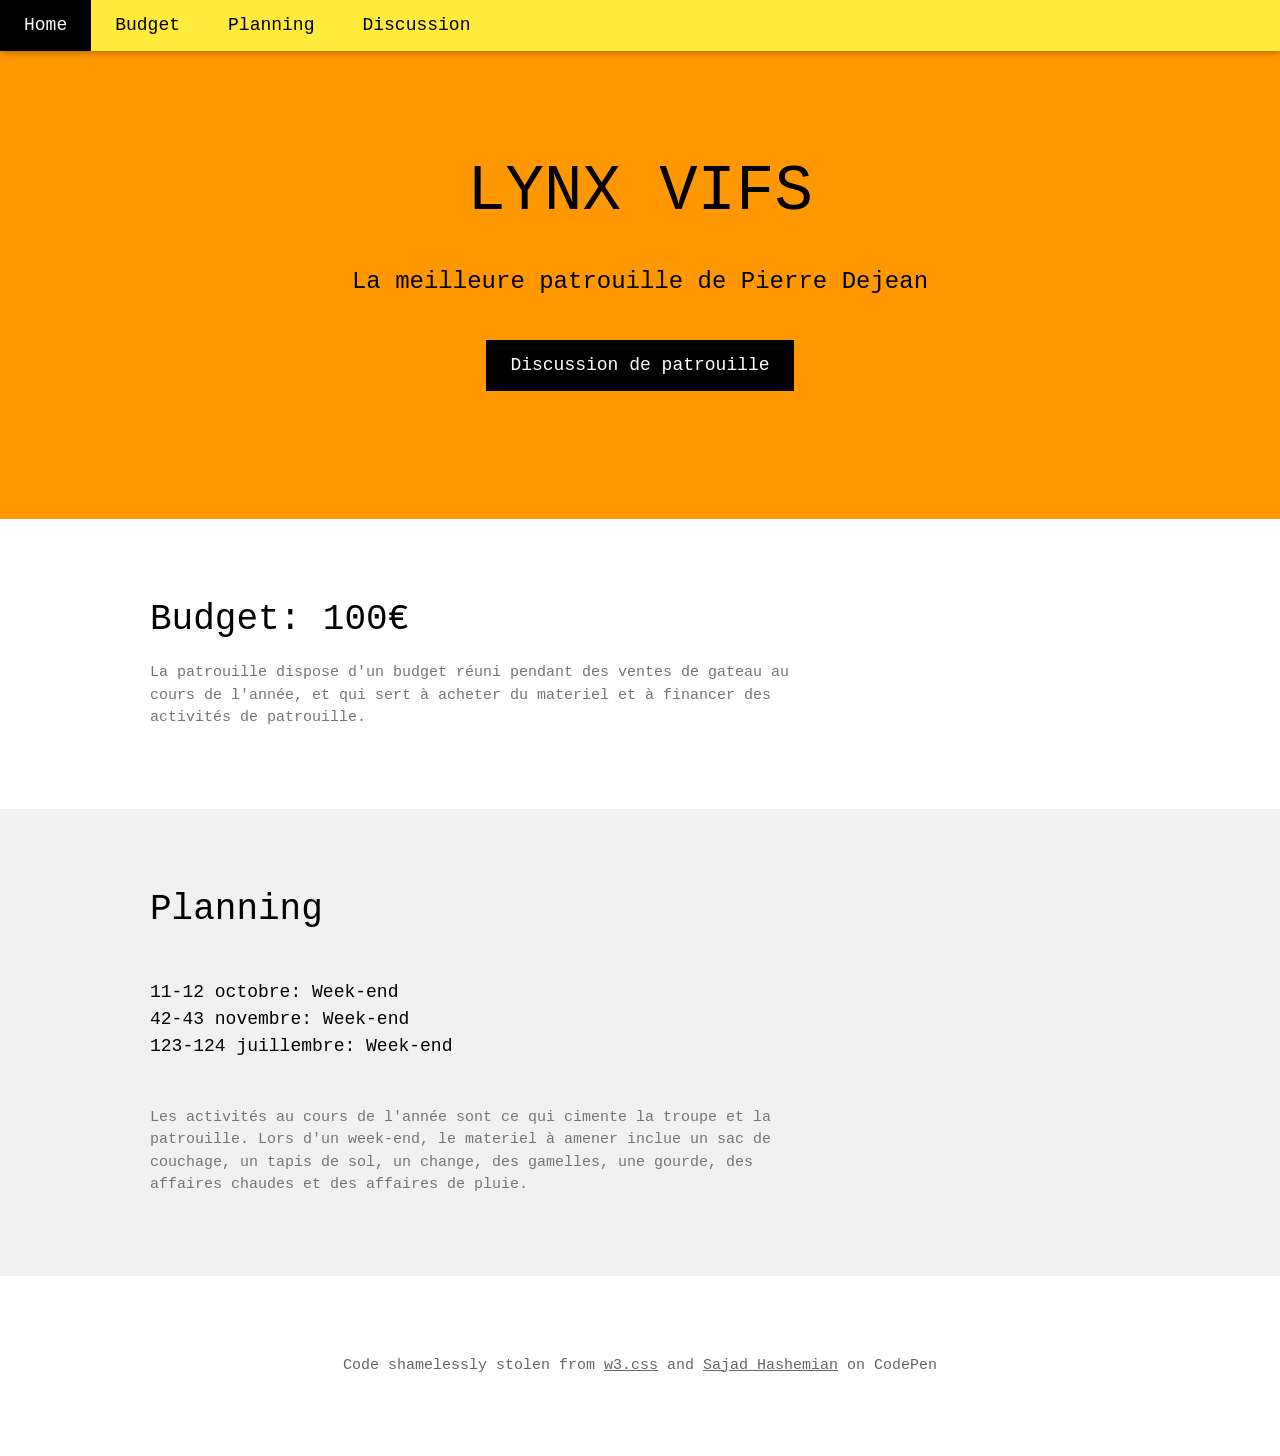
==== commit a580c360: "Add files via upload" ====
--- a/lynx/index.html
+++ b/lynx/index.html
@@ -16,7 +16,6 @@
 		</style>
 	</head>
 <body>
-
 	<!-- Navbar -->
 	<div class="w3-top">
 		<div class="w3-bar w3-yellow w3-card w3-left-align w3-large">
@@ -71,7 +70,7 @@
 	
 	<!-- Footer -->
 	<footer class="w3-container w3-padding-64 w3-center w3-opacity">  
-		<p>Code shamelessly stolen from <a href="https://www.w3schools.com/w3css/default.asp" target="_blank">w3.css</a> and Sajad Hashemian on CodePen</p>
+		<p>Code shamelessly stolen from <a href="https://www.w3schools.com/w3css/default.asp" target="_blank">w3.css</a> and <a href="https://codepen.io/sajadhsm" target="_blank">Sajad Hashemian</a> on CodePen</p>
 	</footer>
 	
 	<script>
